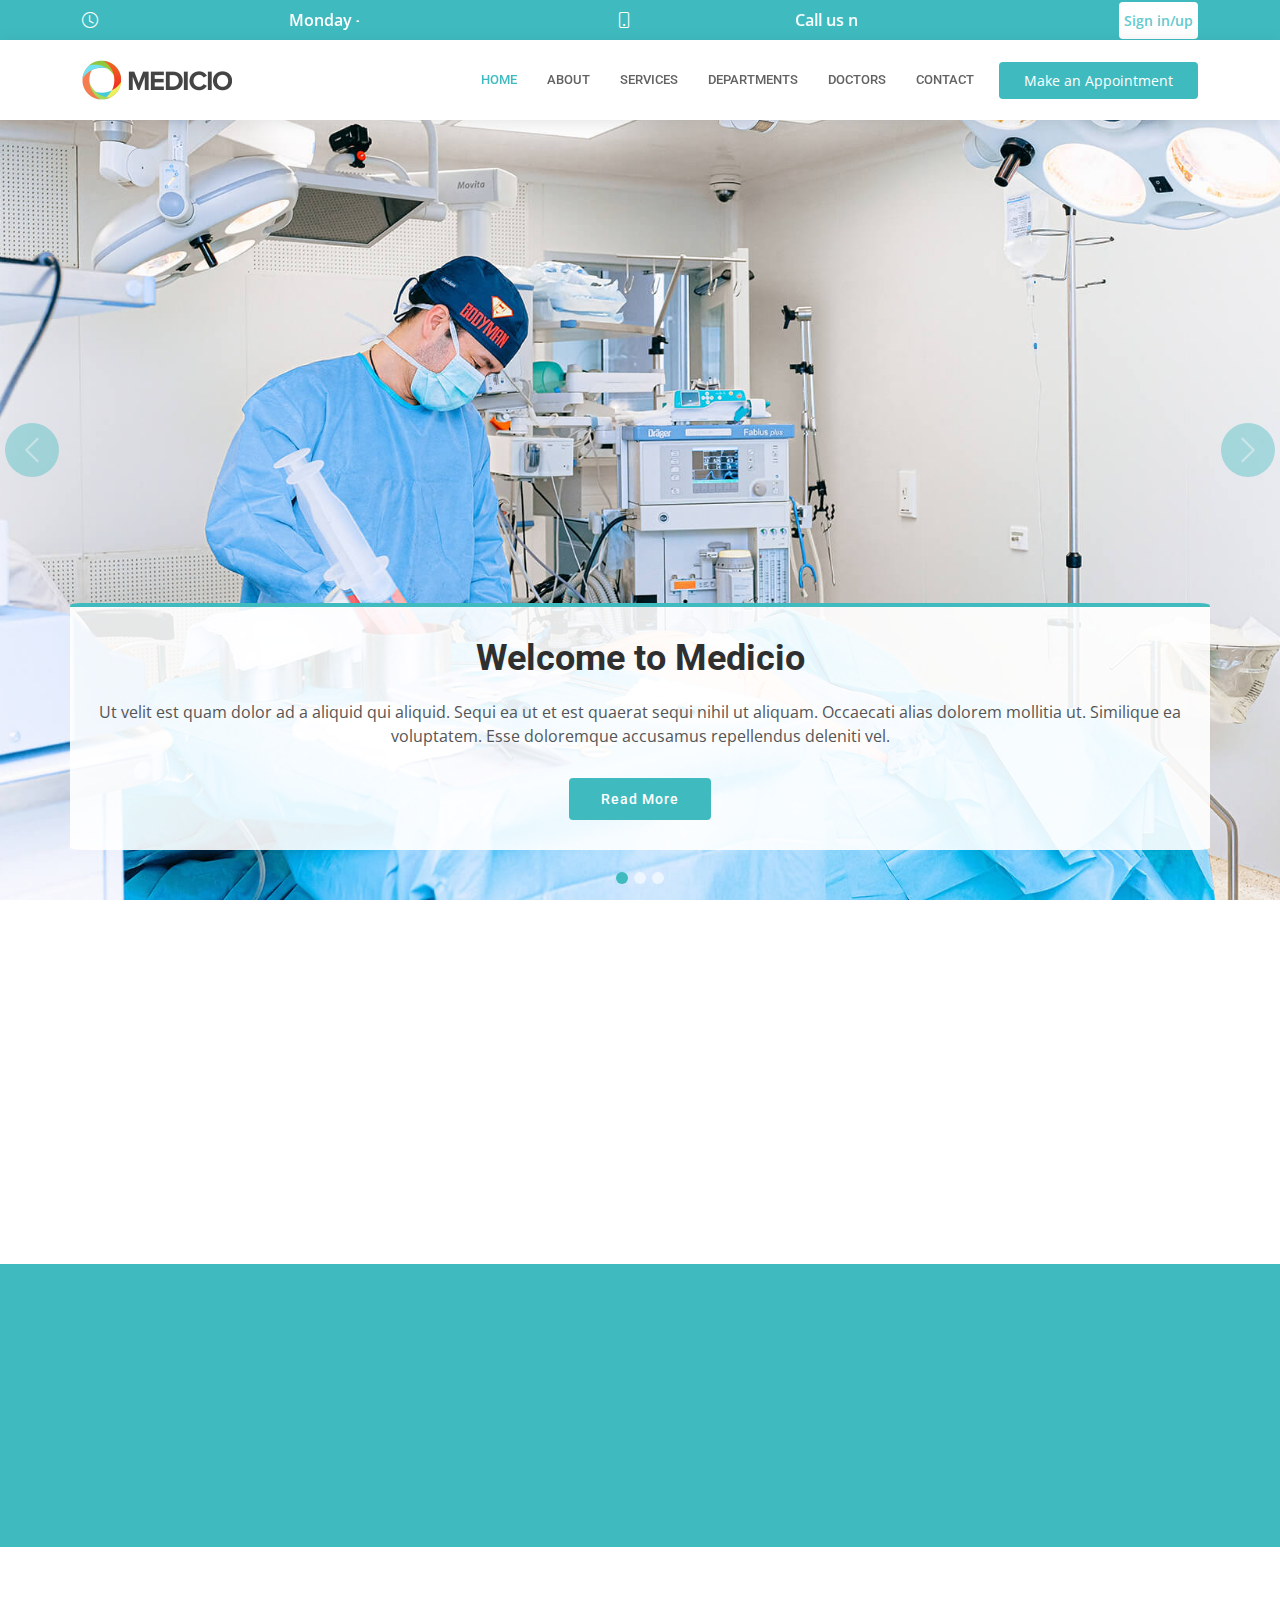
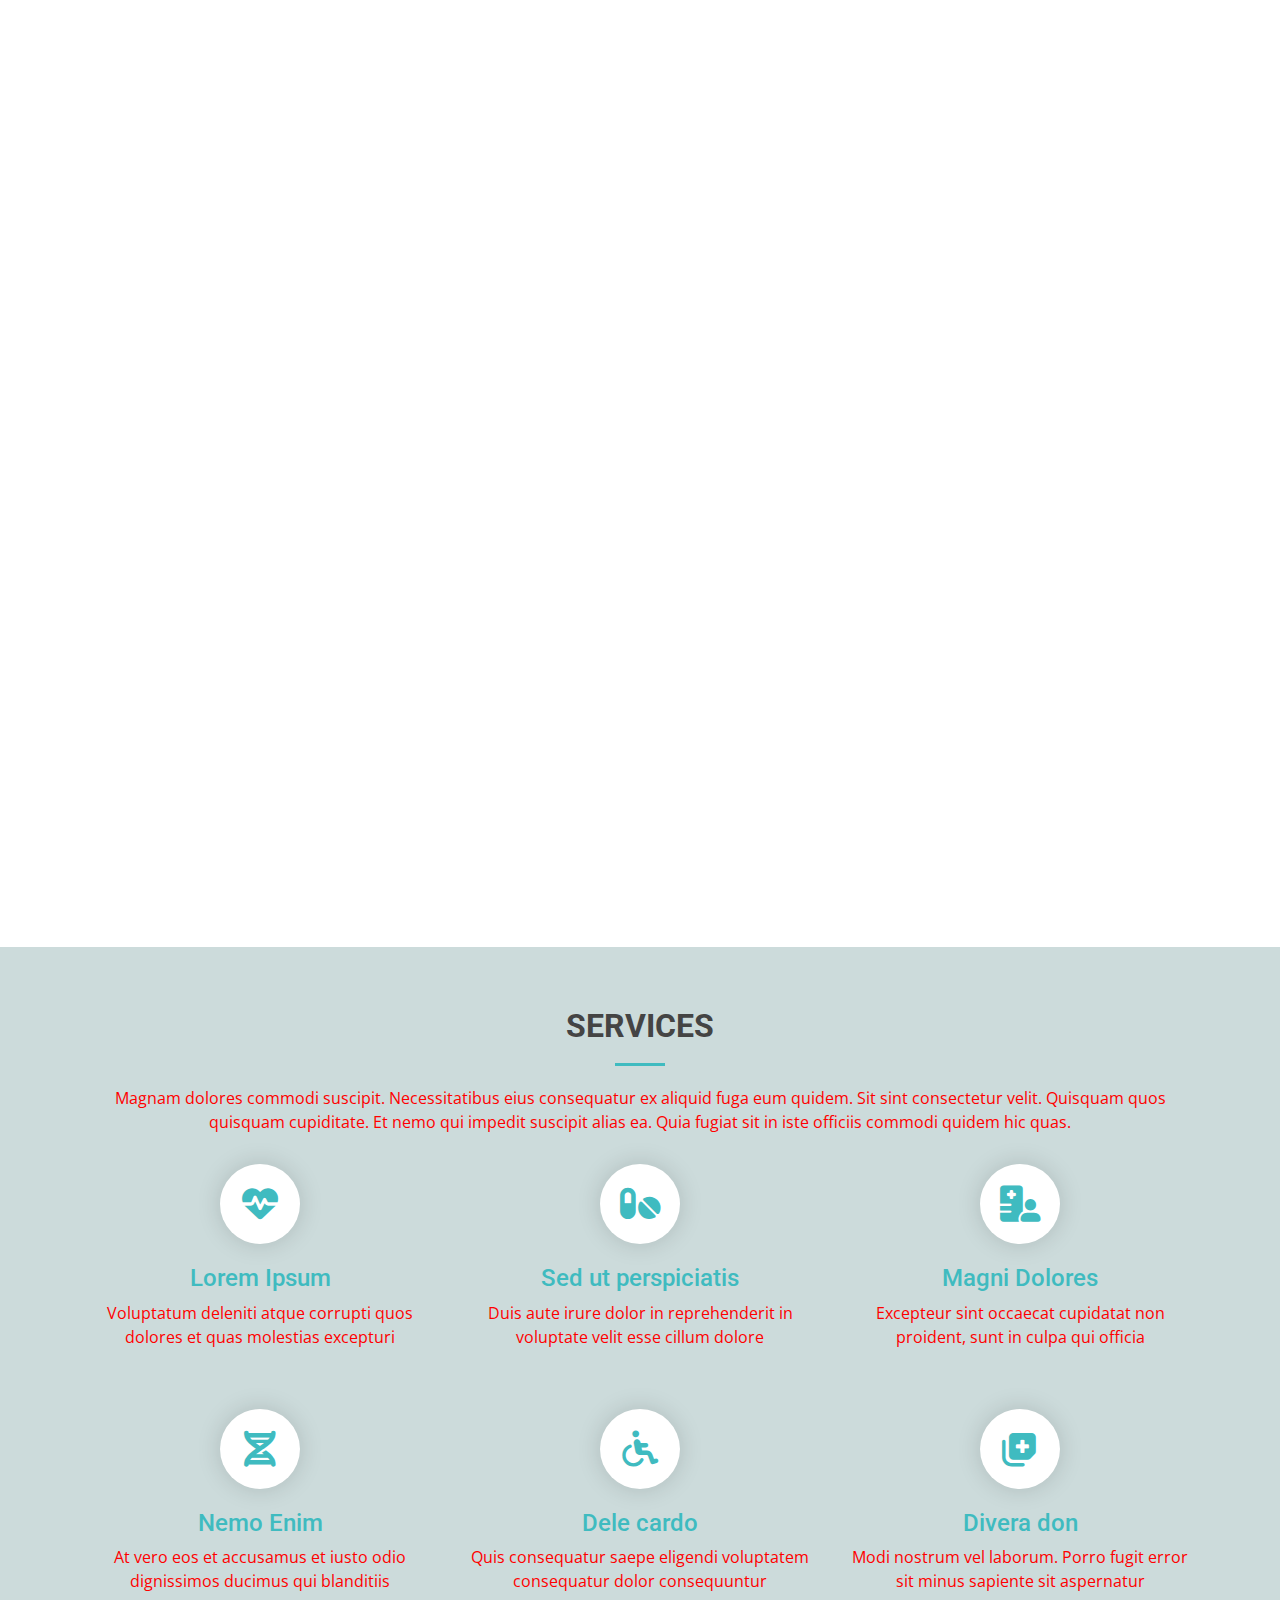
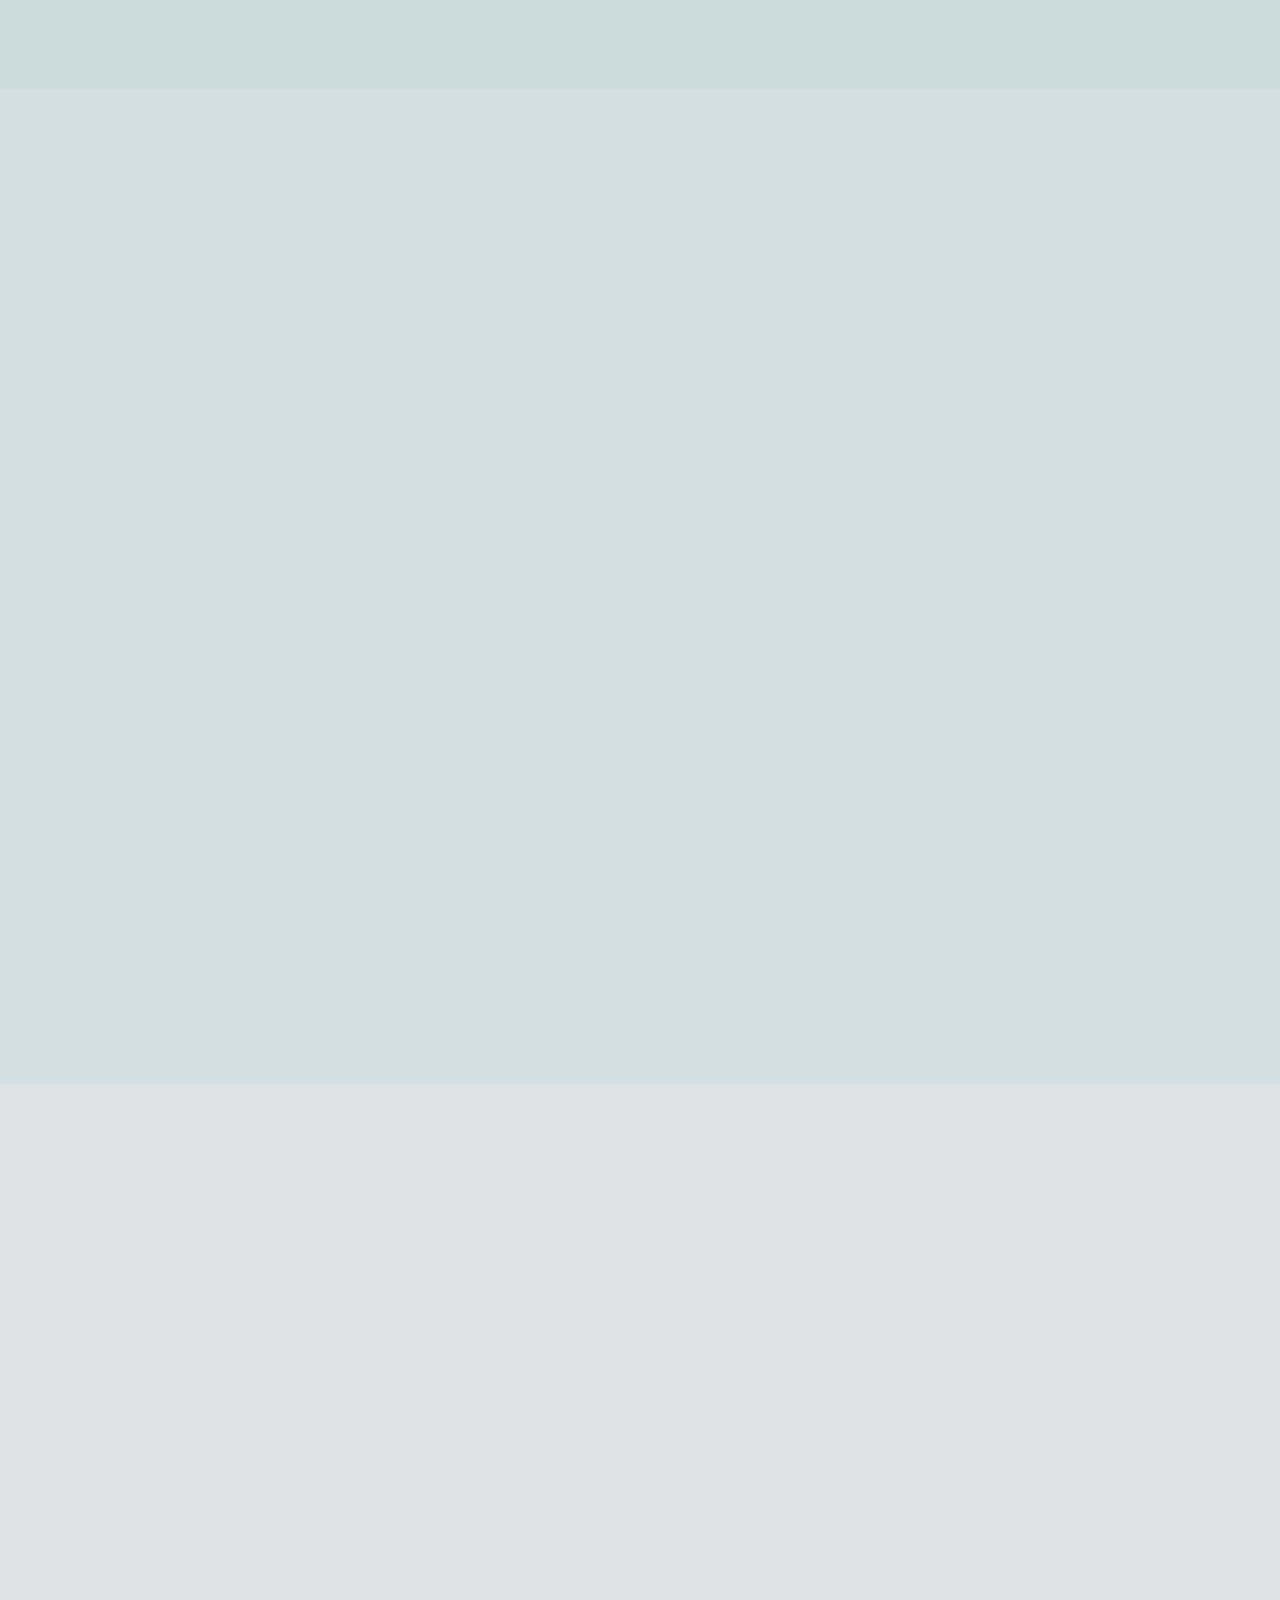
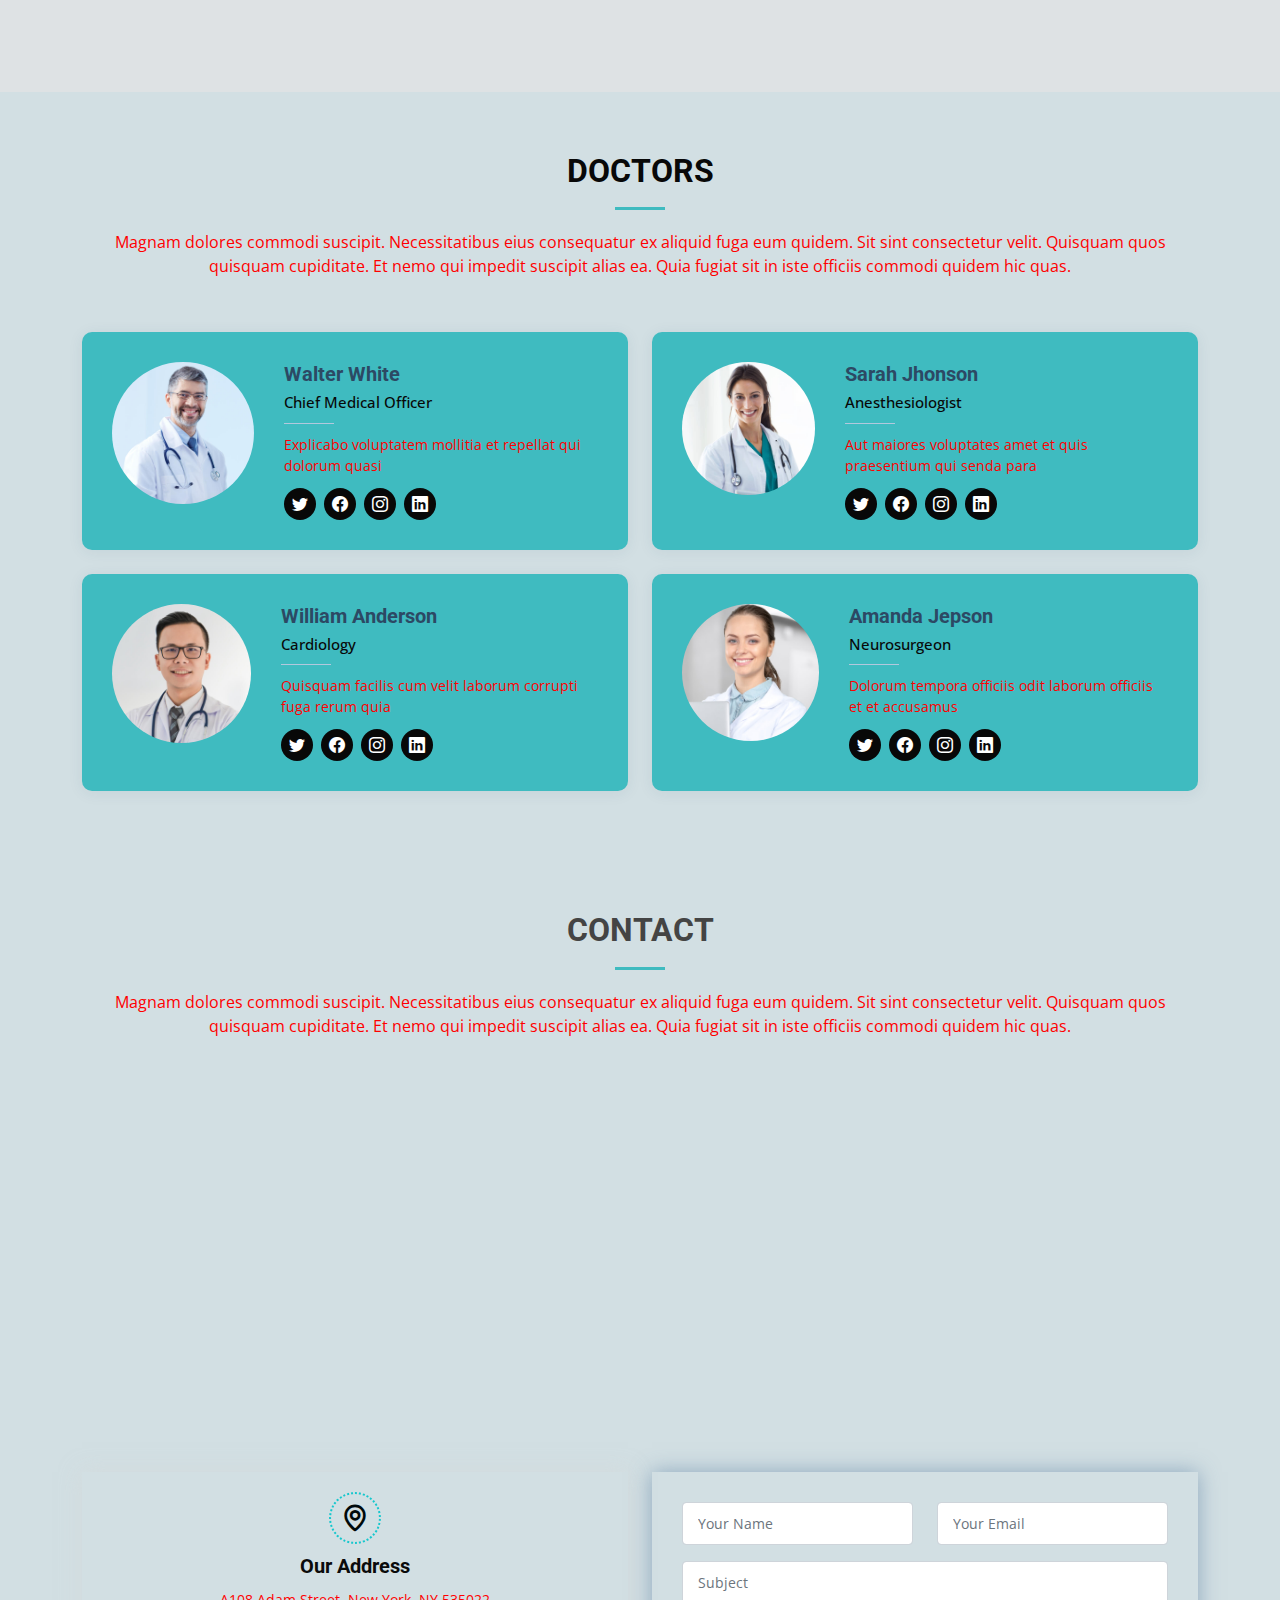
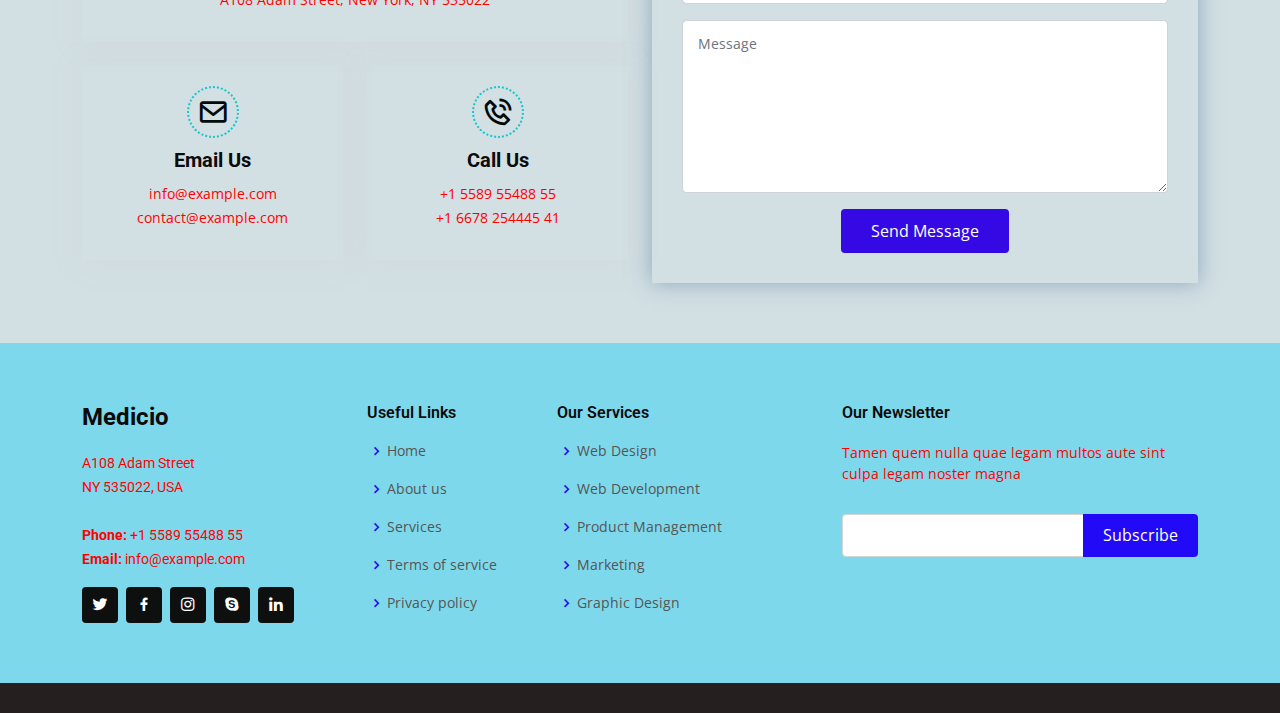
==== index.html @ 6420f019 "first commit" ====
<!DOCTYPE html>
<html lang="en">

<head>
    <meta charset="UTF-8">
    <meta http-equiv="X-UA-Compatible" content="IE=edge">
    <meta name="viewport" content="width=device-width, initial-scale=1.0">
    <title>Document</title>
    <!-- Favicons -->
    <link href="assets/img/favicon.png" rel="icon">
    <link href="assets/img/apple-touch-icon.png" rel="apple-touch-icon">

    <!-- Google Fonts -->
    <link
        href="https://fonts.googleapis.com/css?family=Open+Sans:300,300i,400,400i,600,600i,700,700i|Roboto:300,300i,400,400i,500,500i,600,600i,700,700i|Poppins:300,300i,400,400i,500,500i,600,600i,700,700i"
        rel="stylesheet">

    <!-- Vendor CSS Files -->
    <link href="assets/vendor/fontawesome-free/css/all.min.css" rel="stylesheet">
    <link href="assets/vendor/animate.css/animate.min.css" rel="stylesheet">
    <link href="assets/vendor/aos/aos.css" rel="stylesheet">
    <link href="assets/vendor/bootstrap/css/bootstrap.css" rel="stylesheet">
    <link href="assets/vendor/bootstrap-icons/bootstrap-icons.css" rel="stylesheet">
    <link href="assets/vendor/boxicons/css/boxicons.min.css" rel="stylesheet">
    <link href="assets/vendor/glightbox/css/glightbox.min.css" rel="stylesheet">
     <link href="assets/vendor/swiper/swiper-bundle.min.css" rel="stylesheet"> 

    <!-- Template Main CSS File -->
    <link href="style2.css" rel="stylesheet">
    <link rel="stylesheet" href="style.css">

</head>

<body>
    <div id="topbar" class="d-flex align-items-center fixed-top">
        <div class="container d-flex align-items-center justify-content-center justify-content-md-between">
            <div class="align-items-center d-none d-md-flex">
                <i class="bi bi-clock"></i> <marquee>Monday - Saturday, 8AM to 10PM</marquee>
            </div>
            <div class="d-flex align-items-center">
                <i class="bi bi-phone"></i> <marquee>Call us now +1 5589 55488 55</marquee>
            </div>
            <a href="loginform1.html" class="login-btn scrollto">Sign in/up</a>

        </div>
    </div>
    <!-- ======= Header ======= -->
    <header id="header" class="fixed-top">
        <div class="container d-flex align-items-center">

            <a href="index.html" class="logo me-auto"><img src="assets/img/logo.png" alt=""></a>
            
            <nav id="navbar" class="navbar order-last order-lg-0">
                <ul>
                    <li><a class="nav-link scrollto " href="#hero">Home</a></li>
                    <li><a class="nav-link scrollto" href="#about">About</a></li>
                    <li><a class="nav-link scrollto" href="#services">Services</a></li>
                    <li><a class="nav-link scrollto" href="#departments">Departments</a></li>
                    <li><a class="nav-link scrollto" href="#doctors">Doctors</a></li>

                    <li><a class="nav-link scrollto" href="#contact">Contact</a></li>
                </ul>
                <i class="bi bi-list mobile-nav-toggle"></i>
            </nav><!-- .navbar -->

            <a href="#appointment" class="appointment-btn scrollto"><span class="d-none d-md-inline">Make an</span>
                Appointment</a>

        </div>
    </header><!-- End Header -->
    <!-- ======= Hero Section ======= -->
    <section id="hero">
        <div id="heroCarousel" data-bs-interval="5000" class="carousel slide carousel-fade" data-bs-ride="carousel">

            <ol class="carousel-indicators" id="hero-carousel-indicators"></ol>

            <div class="carousel-inner" role="listbox">

                <!-- Slide 1 -->
                <div class="carousel-item active" style="background-image: url(assets/img/slide/slide-1.jpg)">
                    <div class="container">
                        <h2>Welcome to <span>Medicio</span></h2>
                        <p>Ut velit est quam dolor ad a aliquid qui aliquid. Sequi ea ut et est quaerat sequi nihil ut
                            aliquam. Occaecati alias dolorem mollitia ut. Similique ea voluptatem. Esse doloremque
                            accusamus repellendus deleniti vel.</p>
                        <a href="#about" class="btn-get-started scrollto">Read More</a>
                    </div>
                </div>

                <!-- Slide 2 -->
                <div class="carousel-item" style="background-image: url(assets/img/slide/slide-2.jpg)">
                    <div class="container">
                        <h2>Lorem Ipsum Dolor</h2>
                        <p>Ut velit est quam dolor ad a aliquid qui aliquid. Sequi ea ut et est quaerat sequi nihil ut
                            aliquam. Occaecati alias dolorem mollitia ut. Similique ea voluptatem. Esse doloremque
                            accusamus repellendus deleniti vel.</p>
                        <a href="#about" class="btn-get-started scrollto">Read More</a>
                    </div>
                </div>

                <!-- Slide 3 -->
                <div class="carousel-item" style="background-image: url(assets/img/slide/slide-3.jpg)">
                    <div class="container">
                        <h2>Sequi ea ut et est quaerat</h2>
                        <p>Ut velit est quam dolor ad a aliquid qui aliquid. Sequi ea ut et est quaerat sequi nihil ut
                            aliquam. Occaecati alias dolorem mollitia ut. Similique ea voluptatem. Esse doloremque
                            accusamus repellendus deleniti vel.</p>
                        <a href="#about" class="btn-get-started scrollto">Read More</a>
                    </div>
                </div>

            </div>

            <a class="carousel-control-prev" href="#heroCarousel" role="button" data-bs-slide="prev">
                <span class="carousel-control-prev-icon bi bi-chevron-left" aria-hidden="true"></span>
            </a>

            <a class="carousel-control-next" href="#heroCarousel" role="button" data-bs-slide="next">
                <span class="carousel-control-next-icon bi bi-chevron-right" aria-hidden="true"></span>
            </a>

        </div>
    </section><!-- End Hero -->
    <main id="main">
        <!-- ======= Featured Services Section ======= -->
        <section id="featured-services" class="featured-services">
            <div class="container" data-aos="fade-up">

                <div class="row">
                    <div class="col-md-6 col-lg-3 d-flex align-items-stretch mb-5 mb-lg-0">
                        <div class="icon-box" data-aos="fade-up" data-aos-delay="100">
                            <div class="icon"><i class="fas fa-heartbeat"></i></div>
                            <h4 class="title"><a href="">Lorem Ipsum</a></h4>
                            <p class="description">Voluptatum deleniti atque corrupti quos dolores et quas molestias
                                excepturi</p>
                        </div>
                    </div>

                    <div class="col-md-6 col-lg-3 d-flex align-items-stretch mb-5 mb-lg-0">
                        <div class="icon-box" data-aos="fade-up" data-aos-delay="200">
                            <div class="icon"><i class="fas fa-pills"></i></div>
                            <h4 class="title"><a href="">Sed ut perspiciatis</a></h4>
                            <p class="description">Duis aute irure dolor in reprehenderit in voluptate velit esse cillum
                                dolore</p>
                        </div>
                    </div>

                    <div class="col-md-6 col-lg-3 d-flex align-items-stretch mb-5 mb-lg-0">
                        <div class="icon-box" data-aos="fade-up" data-aos-delay="300">
                            <div class="icon"><i class="fas fa-thermometer"></i></div>
                            <h4 class="title"><a href="">Magni Dolores</a></h4>
                            <p class="description">Excepteur sint occaecat cupidatat non proident, sunt in culpa qui
                                officia</p>
                        </div>
                    </div>

                    <div class="col-md-6 col-lg-3 d-flex align-items-stretch mb-5 mb-lg-0">
                        <div class="icon-box" data-aos="fade-up" data-aos-delay="400">
                            <div class="icon"><i class="fas fa-dna"></i></div>
                            <h4 class="title"><a href="">Nemo Enim</a></h4>
                            <p class="description">At vero eos et accusamus et iusto odio dignissimos ducimus qui
                                blanditiis</p>
                        </div>
                    </div>

                </div>

            </div>
        </section>
        <!-- End Featured Services Section -->
        <!-- ======= Cta Section ======= -->
        <section id="cta" class="cta">
            <div class="container" data-aos="zoom-in">

                <div class="text-center">
                    <h3>In an emergency? Need help now?</h3>
                    <p> Duis aute irure dolor in reprehenderit in voluptate velit esse cillum dolore eu fugiat nulla
                        pariatur. Excepteur sint occaecat cupidatat non proident, sunt in culpa qui officia deserunt
                        mollit anim id est laborum.</p>
                    <a class="cta-btn scrollto" href="#appointment">Make an Make an Appointment</a>
                </div>

            </div>
        </section>
        <!-- End Cta Section -->

        <!-- ======= About Us Section ======= -->
        <section id="about" class="about">
            <div class="container" data-aos="fade-up">

                <div class="section-title">
                    <h2>About Us</h2>
                    <p>Magnam dolores commodi suscipit. Necessitatibus eius consequatur ex aliquid fuga eum quidem. Sit
                        sint consectetur velit. Quisquam quos quisquam cupiditate. Et nemo qui impedit suscipit alias
                        ea. Quia fugiat sit in iste officiis commodi quidem hic quas.</p>
                </div>

                <div class="row">
                    <div class="col-lg-6" data-aos="fade-right">
                        <img src="assets/img/about.jpg" class="img-fluid" alt="">
                    </div>
                    <div class="col-lg-6 pt-4 pt-lg-0 content" data-aos="fade-left">
                        <h3>Voluptatem dignissimos provident quasi corporis voluptates sit assumenda.</h3>
                        <p class="fst-italic">
                            Lorem ipsum dolor sit amet, consectetur adipiscing elit, sed do eiusmod tempor incididunt ut
                            labore et dolore
                            magna aliqua.
                        </p>
                        <ul>
                            <li><i class="bi bi-check-circle"></i> Ullamco laboris nisi ut aliquip ex ea commodo
                                consequat.</li>
                            <li><i class="bi bi-check-circle"></i> Duis aute irure dolor in reprehenderit in voluptate
                                velit.</li>
                            <li><i class="bi bi-check-circle"></i> Ullamco laboris nisi ut aliquip ex ea commodo
                                consequat. Duis aute irure dolor in reprehenderit in voluptate trideta storacalaperda
                                mastiro dolore eu fugiat nulla pariatur.</li>
                        </ul>
                        <p>
                            Ullamco laboris nisi ut aliquip ex ea commodo consequat. Duis aute irure dolor in
                            reprehenderit in voluptate
                            velit esse cillum dolore eu fugiat nulla pariatur. Excepteur sint occaecat cupidatat non
                            proident, sunt in
                            culpa qui officia deserunt mollit anim id est laborum
                        </p>
                    </div>
                </div>

            </div>
        </section>
        <!-- End About Us Section -->

        <!-- ======= Counts Section ======= -->
        <section id="counts" class="counts">
            <div class="container" data-aos="fade-up">

                <div class="row no-gutters">

                    <div class="col-lg-3 col-md-6 d-md-flex align-items-md-stretch">
                        <div class="count-box">
                            <i class="fas fa-user-md"></i>
                            <span data-purecounter-start="0" data-purecounter-end="85" data-purecounter-duration="1"
                                class="purecounter"></span>

                            <p><strong>Doctors</strong> consequuntur quae qui deca rode</p>
                            <a href="#">Find out more &raquo;</a>
                        </div>
                    </div>

                    <div class="col-lg-3 col-md-6 d-md-flex align-items-md-stretch">
                        <div class="count-box">
                            <i class="far fa-hospital"></i>
                            <span data-purecounter-start="0" data-purecounter-end="26" data-purecounter-duration="1"
                                class="purecounter"></span>
                            <p><strong>Departments</strong> adipisci atque cum quia aut numquam delectus</p>
                            <a href="#">Find out more &raquo;</a>
                        </div>
                    </div>

                    <div class="col-lg-3 col-md-6 d-md-flex align-items-md-stretch">
                        <div class="count-box">
                            <i class="fas fa-flask"></i>
                            <span data-purecounter-start="0" data-purecounter-end="14" data-purecounter-duration="1"
                                class="purecounter"></span>
                            <p><strong>Research Lab</strong> aut commodi quaerat. Aliquam ratione</p>
                            <a href="#">Find out more &raquo;</a>
                        </div>
                    </div>

                    <div class="col-lg-3 col-md-6 d-md-flex align-items-md-stretch">
                        <div class="count-box">
                            <i class="fas fa-award"></i>
                            <span data-purecounter-start="0" data-purecounter-end="150" data-purecounter-duration="1"
                                class="purecounter"></span>
                            <p><strong>Awards</strong> rerum asperiores dolor molestiae doloribu</p>
                            <a href="#">Find out more &raquo;</a>
                        </div>
                    </div>

                </div>

            </div>
        </section>
        <!-- End Counts Section -->
        
        <!-- ======= Services Section ======= -->
    <section id="services" class="services">
        <div class="container">
  
          <div class="section-title">
            <h2>Services</h2>
            <p>Magnam dolores commodi suscipit. Necessitatibus eius consequatur ex aliquid fuga eum quidem. Sit sint consectetur velit. Quisquam quos quisquam cupiditate. Et nemo qui impedit suscipit alias ea. Quia fugiat sit in iste officiis commodi quidem hic quas.</p>
          </div>
  
          <div class="row">
            <div class="col-lg-4 col-md-6 d-flex align-items-stretch">
              <div class="icon-box">
                <div class="icon"><i class="fas fa-heartbeat"></i></div>
                <h4><a href="">Lorem Ipsum</a></h4>
                <p>Voluptatum deleniti atque corrupti quos dolores et quas molestias excepturi</p>
              </div>
            </div>
  
            <div class="col-lg-4 col-md-6 d-flex align-items-stretch mt-4 mt-md-0">
              <div class="icon-box">
                <div class="icon"><i class="fas fa-pills"></i></div>
                <h4><a href="">Sed ut perspiciatis</a></h4>
                <p>Duis aute irure dolor in reprehenderit in voluptate velit esse cillum dolore</p>
              </div>
            </div>
  
            <div class="col-lg-4 col-md-6 d-flex align-items-stretch mt-4 mt-lg-0">
              <div class="icon-box">
                <div class="icon"><i class="fas fa-hospital-user"></i></div>
                <h4><a href="">Magni Dolores</a></h4>
                <p>Excepteur sint occaecat cupidatat non proident, sunt in culpa qui officia</p>
              </div>
            </div>
  
            <div class="col-lg-4 col-md-6 d-flex align-items-stretch mt-4">
              <div class="icon-box">
                <div class="icon"><i class="fas fa-dna"></i></div>
                <h4><a href="">Nemo Enim</a></h4>
                <p>At vero eos et accusamus et iusto odio dignissimos ducimus qui blanditiis</p>
              </div>
            </div>
  
            <div class="col-lg-4 col-md-6 d-flex align-items-stretch mt-4">
              <div class="icon-box">
                <div class="icon"><i class="fas fa-wheelchair"></i></div>
                <h4><a href="">Dele cardo</a></h4>
                <p>Quis consequatur saepe eligendi voluptatem consequatur dolor consequuntur</p>
              </div>
            </div>
  
            <div class="col-lg-4 col-md-6 d-flex align-items-stretch mt-4">
              <div class="icon-box">
                <div class="icon"><i class="fas fa-notes-medical"></i></div>
                <h4><a href="">Divera don</a></h4>
                <p>Modi nostrum vel laborum. Porro fugit error sit minus sapiente sit aspernatur</p>
              </div>
            </div>
  
          </div>
  
        </div>
      </section>
      <!-- End Services Section -->
  
 <!-- ======= Departments Section ======= -->
 <section id="departments" class="departments">
    <div class="container" data-aos="fade-up">

      <div class="section-title">
        <h2>Departments</h2>
        <p>Magnam dolores commodi suscipit. Necessitatibus eius consequatur ex aliquid fuga eum quidem. Sit sint consectetur velit. Quisquam quos quisquam cupiditate. Et nemo qui impedit suscipit alias ea. Quia fugiat sit in iste officiis commodi quidem hic quas.</p>
      </div>

      <div class="row" data-aos="fade-up" data-aos-delay="100">
        <div class="col-lg-4 mb-5 mb-lg-0">
          <ul class="nav nav-tabs flex-column">
            <li class="nav-item">
              <a class="nav-link active show" data-bs-toggle="tab" data-bs-target="#tab-1">
                <h4>Cardiology</h4>
                <p>Quis excepturi porro totam sint earum quo nulla perspiciatis eius.</p>
              </a>
            </li>
            <li class="nav-item mt-2">
              <a class="nav-link" data-bs-toggle="tab" data-bs-target="#tab-2">
                <h4>Neurology</h4>
                <p>Voluptas vel esse repudiandae quo excepturi.</p>
              </a>
            </li>
            <li class="nav-item mt-2">
              <a class="nav-link" data-bs-toggle="tab" data-bs-target="#tab-3">
                <h4>Hepatology</h4>
                <p>Velit veniam ipsa sit nihil blanditiis mollitia natus.</p>
              </a>
            </li>
            <li class="nav-item mt-2">
              <a class="nav-link" data-bs-toggle="tab" data-bs-target="#tab-4">
                <h4>Pediatrics</h4>
                <p>Ratione hic sapiente nostrum doloremque illum nulla praesentium id</p>
              </a>
            </li>
          </ul>
        </div>
        <div class="col-lg-8">
          <div class="tab-content">
            <div class="tab-pane active show" id="tab-1">
              <h3>Cardiology</h3>
              <p class="fst-italic">Qui laudantium consequatur laborum sit qui ad sapiente dila parde sonata raqer a videna mareta paulona marka</p>
              <img src="assets/img/departments-1.jpg" alt="" class="img-fluid">
              <p>Et nobis maiores eius. Voluptatibus ut enim blanditiis atque harum sint. Laborum eos ipsum ipsa odit magni. Incidunt hic ut molestiae aut qui. Est repellat minima eveniet eius et quis magni nihil. Consequatur dolorem quaerat quos qui similique accusamus nostrum rem vero</p>
            </div>
            <div class="tab-pane" id="tab-2">
              <h3>Neurology</h3>
              <p class="fst-italic">Qui laudantium consequatur laborum sit qui ad sapiente dila parde sonata raqer a videna mareta paulona marka</p>
              <img src="assets/img/departments-2.jpg" alt="" class="img-fluid">
              <p>Et nobis maiores eius. Voluptatibus ut enim blanditiis atque harum sint. Laborum eos ipsum ipsa odit magni. Incidunt hic ut molestiae aut qui. Est repellat minima eveniet eius et quis magni nihil. Consequatur dolorem quaerat quos qui similique accusamus nostrum rem vero</p>
            </div>
            <div class="tab-pane" id="tab-3">
              <h3>Hepatology</h3>
              <p class="fst-italic">Qui laudantium consequatur laborum sit qui ad sapiente dila parde sonata raqer a videna mareta paulona marka</p>
              <img src="assets/img/departments-3.jpg" alt="" class="img-fluid">
              <p>Et nobis maiores eius. Voluptatibus ut enim blanditiis atque harum sint. Laborum eos ipsum ipsa odit magni. Incidunt hic ut molestiae aut qui. Est repellat minima eveniet eius et quis magni nihil. Consequatur dolorem quaerat quos qui similique accusamus nostrum rem vero</p>
            </div>
            <div class="tab-pane" id="tab-4">
              <h3>Pediatrics</h3>
              <p class="fst-italic">Qui laudantium consequatur laborum sit qui ad sapiente dila parde sonata raqer a videna mareta paulona marka</p>
              <img src="assets/img/departments-4.jpg" alt="" class="img-fluid">
              <p>Et nobis maiores eius. Voluptatibus ut enim blanditiis atque harum sint. Laborum eos ipsum ipsa odit magni. Incidunt hic ut molestiae aut qui. Est repellat minima eveniet eius et quis magni nihil. Consequatur dolorem quaerat quos qui similique accusamus nostrum rem vero</p>
            </div>
          </div>
        </div>
      </div>

    </div>
  </section><!-- End Departments Section -->
        <!-- ======= Appointment Section ======= -->
    <section id="appointment" class="appointment section-bg">
        <div class="container" data-aos="fade-up">
  
          <div class="section-title">
            <h2>Make an Appointment</h2>
            <p>Magnam dolores commodi suscipit. Necessitatibus eius consequatur ex aliquid fuga eum quidem. Sit sint consectetur velit. Quisquam quos quisquam cupiditate. Et nemo qui impedit suscipit alias ea. Quia fugiat sit in iste officiis commodi quidem hic quas.</p>
          </div>
  
          <form action="forms/appointment.php" method="post" role="form" class="php-email-form" data-aos="fade-up" data-aos-delay="100">
            <div class="row">
              <div class="col-md-4 form-group">
                <input type="text" name="name" class="form-control" id="name" placeholder="Your Name" required>
              </div>
              <div class="col-md-4 form-group mt-3 mt-md-0">
                <input type="email" class="form-control" name="email" id="email" placeholder="Your Email" required>
              </div>
              <div class="col-md-4 form-group mt-3 mt-md-0">
                <input type="tel" class="form-control" name="phone" id="phone" placeholder="Your Phone" required>
              </div>
            </div>
            <div class="row">
              <div class="col-md-4 form-group mt-3">
                <input type="datetime" name="date" class="form-control datepicker" id="date" placeholder="Appointment Date" required>
              </div>
              <div class="col-md-4 form-group mt-3">
                <select name="department" id="department" class="form-select">
                  <option value="">Select Department</option>
                  <option value="Department 1">Department 1</option>
                  <option value="Department 2">Department 2</option>
                  <option value="Department 3">Department 3</option>
                </select>
              </div>
              <div class="col-md-4 form-group mt-3">
                <select name="doctor" id="doctor" class="form-select">
                  <option value="">Select Doctor</option>
                  <option value="Doctor 1">Doctor 1</option>
                  <option value="Doctor 2">Doctor 2</option>
                  <option value="Doctor 3">Doctor 3</option>
                </select>
              </div>
            </div>
  
            <div class="form-group mt-3">
              <textarea class="form-control" name="message" rows="5" placeholder="Message (Optional)"></textarea>
            </div>
            <div class="my-3">
              <div class="loading">Loading</div>
              <div class="error-message"></div>
              <div class="sent-message">Your appointment request has been sent successfully. Thank you!</div>
            </div>
            <div class="text-center"><button type="submit">Make an Appointment</button></div>
          </form>
  
        </div>
      </section>
      <!-- End Appointment Section -->
  
 <!-- Doctor Section -->
  <section id="doctors" class="doctors">
    <div class="container">

      <div class="section-title">
        <h2>Doctors</h2>
        <p>Magnam dolores commodi suscipit. Necessitatibus eius consequatur ex aliquid fuga eum quidem. Sit sint consectetur velit. Quisquam quos quisquam cupiditate. Et nemo qui impedit suscipit alias ea. Quia fugiat sit in iste officiis commodi quidem hic quas.</p>
      </div>

      <div class="row">

        <div class="col-lg-6 mt-4">
          <div class="member d-flex align-items-start">
            <div class="pic"><img src="assets/img/doctors/doctors-1.jpg" class="img-fluid" alt=""></div>
            <div class="member-info">
              <h4>Walter White</h4>
              <span>Chief Medical Officer</span>
              <p>Explicabo voluptatem mollitia et repellat qui dolorum quasi</p>
              <div class="social">
                <a href=""><i class="bi bi-twitter"></i></a>
                <a href=""><i class="bi bi-facebook"></i></a>
                <a href=""><i class="bi bi-instagram"></i></a>
                <a href=""> <i class="bi bi-linkedin"></i> </a>
              </div>
            </div>
          </div>
        </div>

        <div class="col-lg-6 mt-4">
          <div class="member d-flex align-items-start">
            <div class="pic"><img src="assets/img/doctors/doctors-2.jpg" class="img-fluid" alt=""></div>
            <div class="member-info">
              <h4>Sarah Jhonson</h4>
              <span>Anesthesiologist</span>
              <p>Aut maiores voluptates amet et quis praesentium qui senda para</p>
              <div class="social">
                <a href=""><i class="bi bi-twitter"></i></a>
                <a href=""><i class="bi bi-facebook"></i></a>
                <a href=""><i class="bi bi-instagram"></i></a>
                <a href=""> <i class="bi bi-linkedin"></i> </a>
              </div>
            </div>
          </div>
        </div>

        <div class="col-lg-6 mt-4">
          <div class="member d-flex align-items-start">
            <div class="pic"><img src="assets/img/doctors/doctors-3.jpg" class="img-fluid" alt=""></div>
            <div class="member-info">
              <h4>William Anderson</h4>
              <span>Cardiology</span>
              <p>Quisquam facilis cum velit laborum corrupti fuga rerum quia</p>
              <div class="social">
                <a href=""><i class="bi bi-twitter"></i></a>
                <a href=""><i class="bi bi-facebook"></i></a>
                <a href=""><i class="bi bi-instagram"></i></a>
                <a href=""> <i class="bi bi-linkedin"></i> </a>
              </div>
            </div>
          </div>
        </div>

        <div class="col-lg-6 mt-4">
          <div class="member d-flex align-items-start">
            <div class="pic"><img src="assets/img/doctors/doctors-4.jpg" class="img-fluid" alt=""></div>
            <div class="member-info">
              <h4>Amanda Jepson</h4>
              <span>Neurosurgeon</span>
              <p>Dolorum tempora officiis odit laborum officiis et et accusamus</p>
              <div class="social">
                <a href=""><i class="bi bi-twitter"></i></a>
                <a href=""><i class="bi bi-facebook"></i></a>
                <a href=""><i class="bi bi-instagram"></i></a>
                <a href=""> <i class="bi bi-linkedin"></i> </a>
              </div>
            </div>
          </div>
        </div>

      </div>

    </div>
  </section>
  <!-- End Doctors Section -->

<!-- ======= Contact Section ======= -->
<section id="contact" class="contact">
    <div class="container">

      <div class="section-title">
        <h2>Contact</h2>
        <p>Magnam dolores commodi suscipit. Necessitatibus eius consequatur ex aliquid fuga eum quidem. Sit sint consectetur velit. Quisquam quos quisquam cupiditate. Et nemo qui impedit suscipit alias ea. Quia fugiat sit in iste officiis commodi quidem hic quas.</p>
      </div>

    </div>

    <div>
      <iframe style="border:0; width: 100%; height: 350px;" src="https://www.google.com/maps/embed?pb=!1m14!1m8!1m3!1d12097.433213460943!2d-74.0062269!3d40.7101282!3m2!1i1024!2i768!4f13.1!3m3!1m2!1s0x0%3A0xb89d1fe6bc499443!2sDowntown+Conference+Center!5e0!3m2!1smk!2sbg!4v1539943755621" frameborder="0" allowfullscreen></iframe>
    </div>

    <div class="container">

      <div class="row mt-5">

        <div class="col-lg-6">

          <div class="row">
            <div class="col-md-12">
              <div class="info-box">
                <i class="bx bx-map"></i>
                <h3>Our Address</h3>
                <p>A108 Adam Street, New York, NY 535022</p>
              </div>
            </div>
            <div class="col-md-6">
              <div class="info-box mt-4">
                <i class="bx bx-envelope"></i>
                <h3>Email Us</h3>
                <p>info@example.com<br>contact@example.com</p>
              </div>
            </div>
            <div class="col-md-6">
              <div class="info-box mt-4">
                <i class="bx bx-phone-call"></i>
                <h3>Call Us</h3>
                <p>+1 5589 55488 55<br>+1 6678 254445 41</p>
              </div>
            </div>
          </div>

        </div>

        <div class="col-lg-6">
          <form action="forms/contact.php" method="post" role="form" class="php-email-form">
            <div class="row">
              <div class="col-md-6 form-group">
                <input type="text" name="name" class="form-control" id="name" placeholder="Your Name" required="">
              </div>
              <div class="col-md-6 form-group mt-3 mt-md-0">
                <input type="email" class="form-control" name="email" id="email" placeholder="Your Email" required="">
              </div>
            </div>
            <div class="form-group mt-3">
              <input type="text" class="form-control" name="subject" id="subject" placeholder="Subject" required="">
            </div>
            <div class="form-group mt-3">
              <textarea class="form-control" name="message" rows="7" placeholder="Message" required=""></textarea>
            </div>
            <div class="my-3">
              <div class="loading">Loading</div>
              <div class="error-message"></div>
              <div class="sent-message">Your message has been sent. Thank you!</div>
            </div>
            <div class="text-center"><button type="submit">Send Message</button></div>
          </form>
        </div>

      </div>

    </div>
  </section>
  <!-- End Contact Section -->
    </main>
    <!-- ======= Footer ======= -->
  <footer id="footer">
    <div class="footer-top">
      <div class="container">
        <div class="row">

          <div class="col-lg-3 col-md-6">
            <div class="footer-info">
              <h3>Medicio</h3>
              <p>
                A108 Adam Street <br>
                NY 535022, USA<br><br>
                <strong>Phone:</strong> +1 5589 55488 55<br>
                <strong>Email:</strong> info@example.com<br>
              </p>
              <div class="social-links mt-3">
                <a href="#" class="twitter"><i class="bx bxl-twitter"></i></a>
                <a href="#" class="facebook"><i class="bx bxl-facebook"></i></a>
                <a href="#" class="instagram"><i class="bx bxl-instagram"></i></a>
                <a href="#" class="google-plus"><i class="bx bxl-skype"></i></a>
                <a href="#" class="linkedin"><i class="bx bxl-linkedin"></i></a>
              </div>
            </div>
          </div>

          <div class="col-lg-2 col-md-6 footer-links">
            <h4>Useful Links</h4>
            <ul>
              <li><i class="bx bx-chevron-right"></i> <a href="#">Home</a></li>
              <li><i class="bx bx-chevron-right"></i> <a href="#">About us</a></li>
              <li><i class="bx bx-chevron-right"></i> <a href="#">Services</a></li>
              <li><i class="bx bx-chevron-right"></i> <a href="#">Terms of service</a></li>
              <li><i class="bx bx-chevron-right"></i> <a href="#">Privacy policy</a></li>
            </ul>
          </div>

          <div class="col-lg-3 col-md-6 footer-links">
            <h4>Our Services</h4>
            <ul>
              <li><i class="bx bx-chevron-right"></i> <a href="#">Web Design</a></li>
              <li><i class="bx bx-chevron-right"></i> <a href="#">Web Development</a></li>
              <li><i class="bx bx-chevron-right"></i> <a href="#">Product Management</a></li>
              <li><i class="bx bx-chevron-right"></i> <a href="#">Marketing</a></li>
              <li><i class="bx bx-chevron-right"></i> <a href="#">Graphic Design</a></li>
            </ul>
          </div>

          <div class="col-lg-4 col-md-6 footer-newsletter">
            <h4>Our Newsletter</h4>
            <p>Tamen quem nulla quae legam multos aute sint culpa legam noster magna</p>
            <form action="" method="post">
              <input type="email" name="email"><input class="subscribe" type="submit" value="Subscribe">
            </form>

          </div>

        </div>
      </div>
    </div>

    
  </footer><!-- End Footer -->


    <!-- Vendor JS Files -->
    <script src="assets/vendor/purecounter/purecounter_vanilla.js"></script>
    <script src="assets/vendor/aos/aos.js"></script>
    <script src="assets/vendor/bootstrap/js/bootstrap.bundle.min.js"></script>
    <script src="assets/vendor/glightbox/js/glightbox.min.js"></script>
    <script src="assets/vendor/swiper/swiper-bundle.min.js"></script>
    <script src="assets/vendor/php-email-form/validate.js"></script>


    <!-- Template Main JS File -->
    <script src="assets/js/main.js"></script>

</body>

</html>
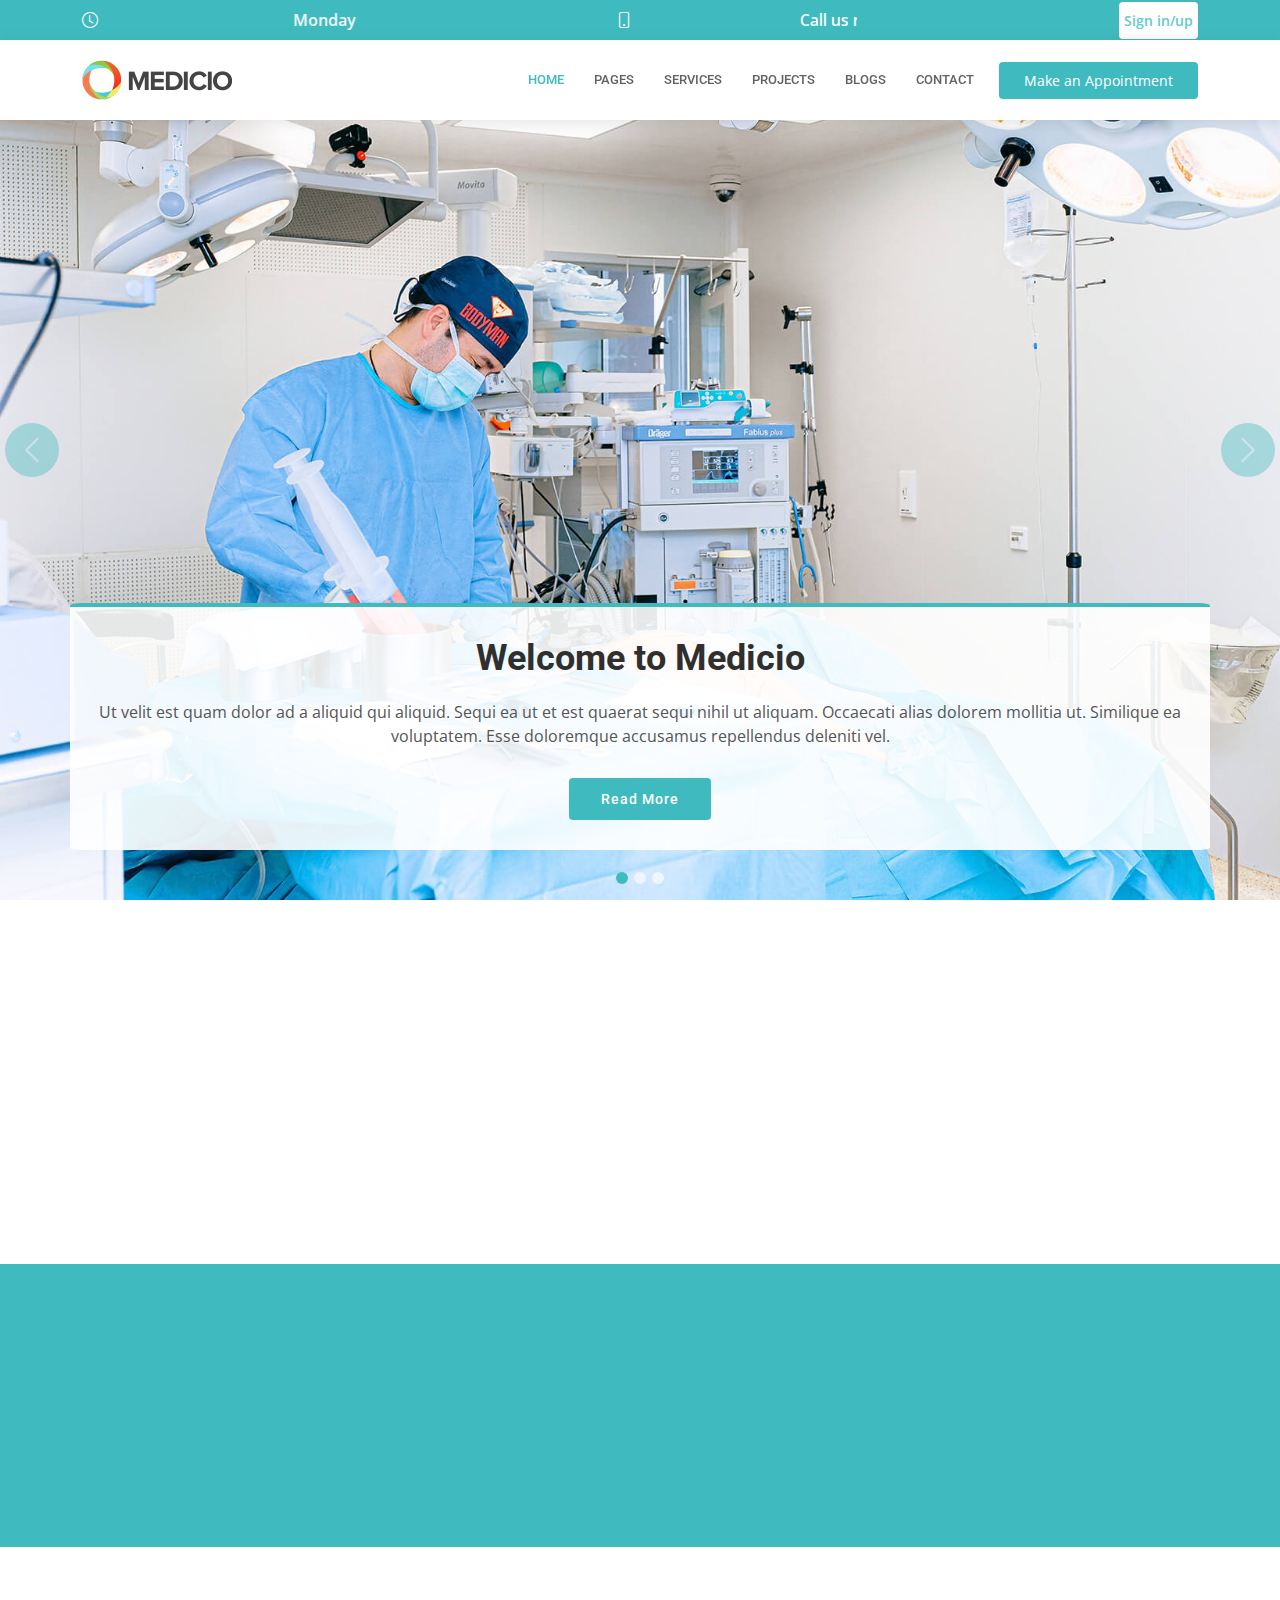
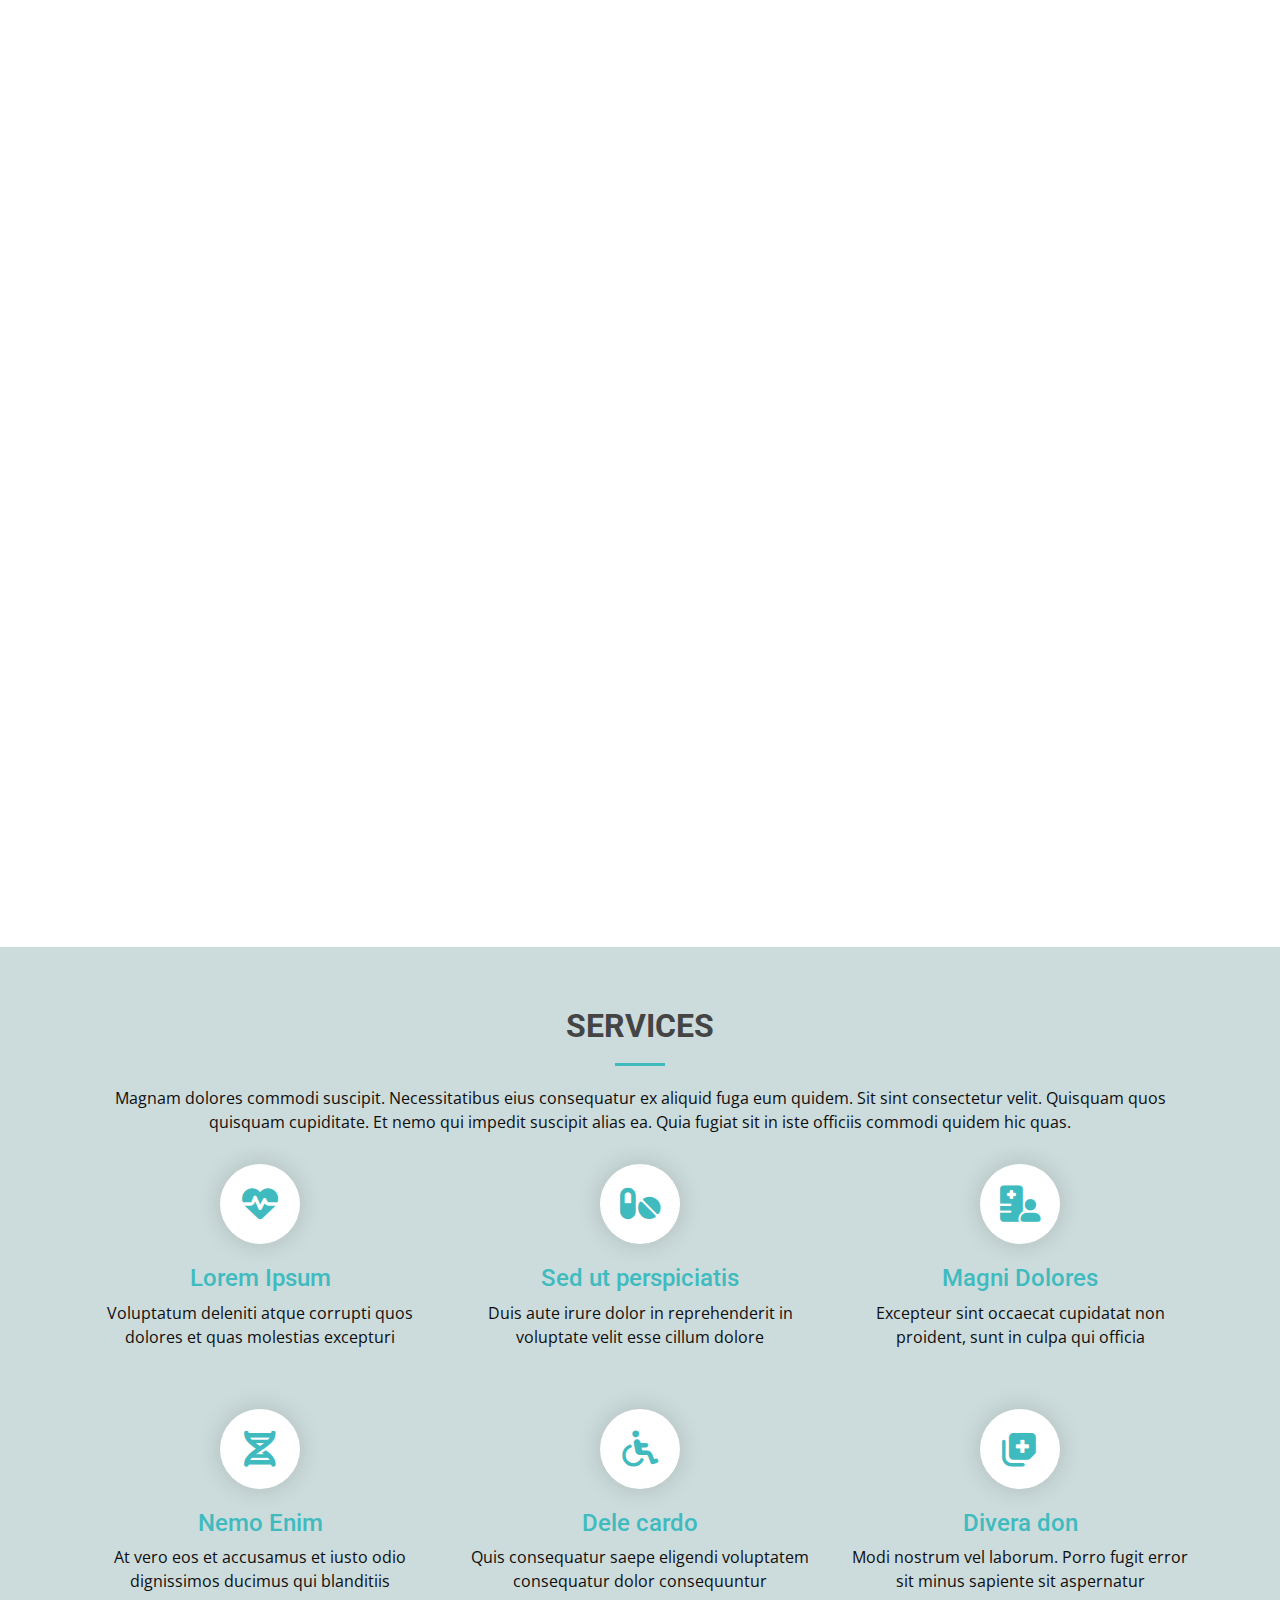
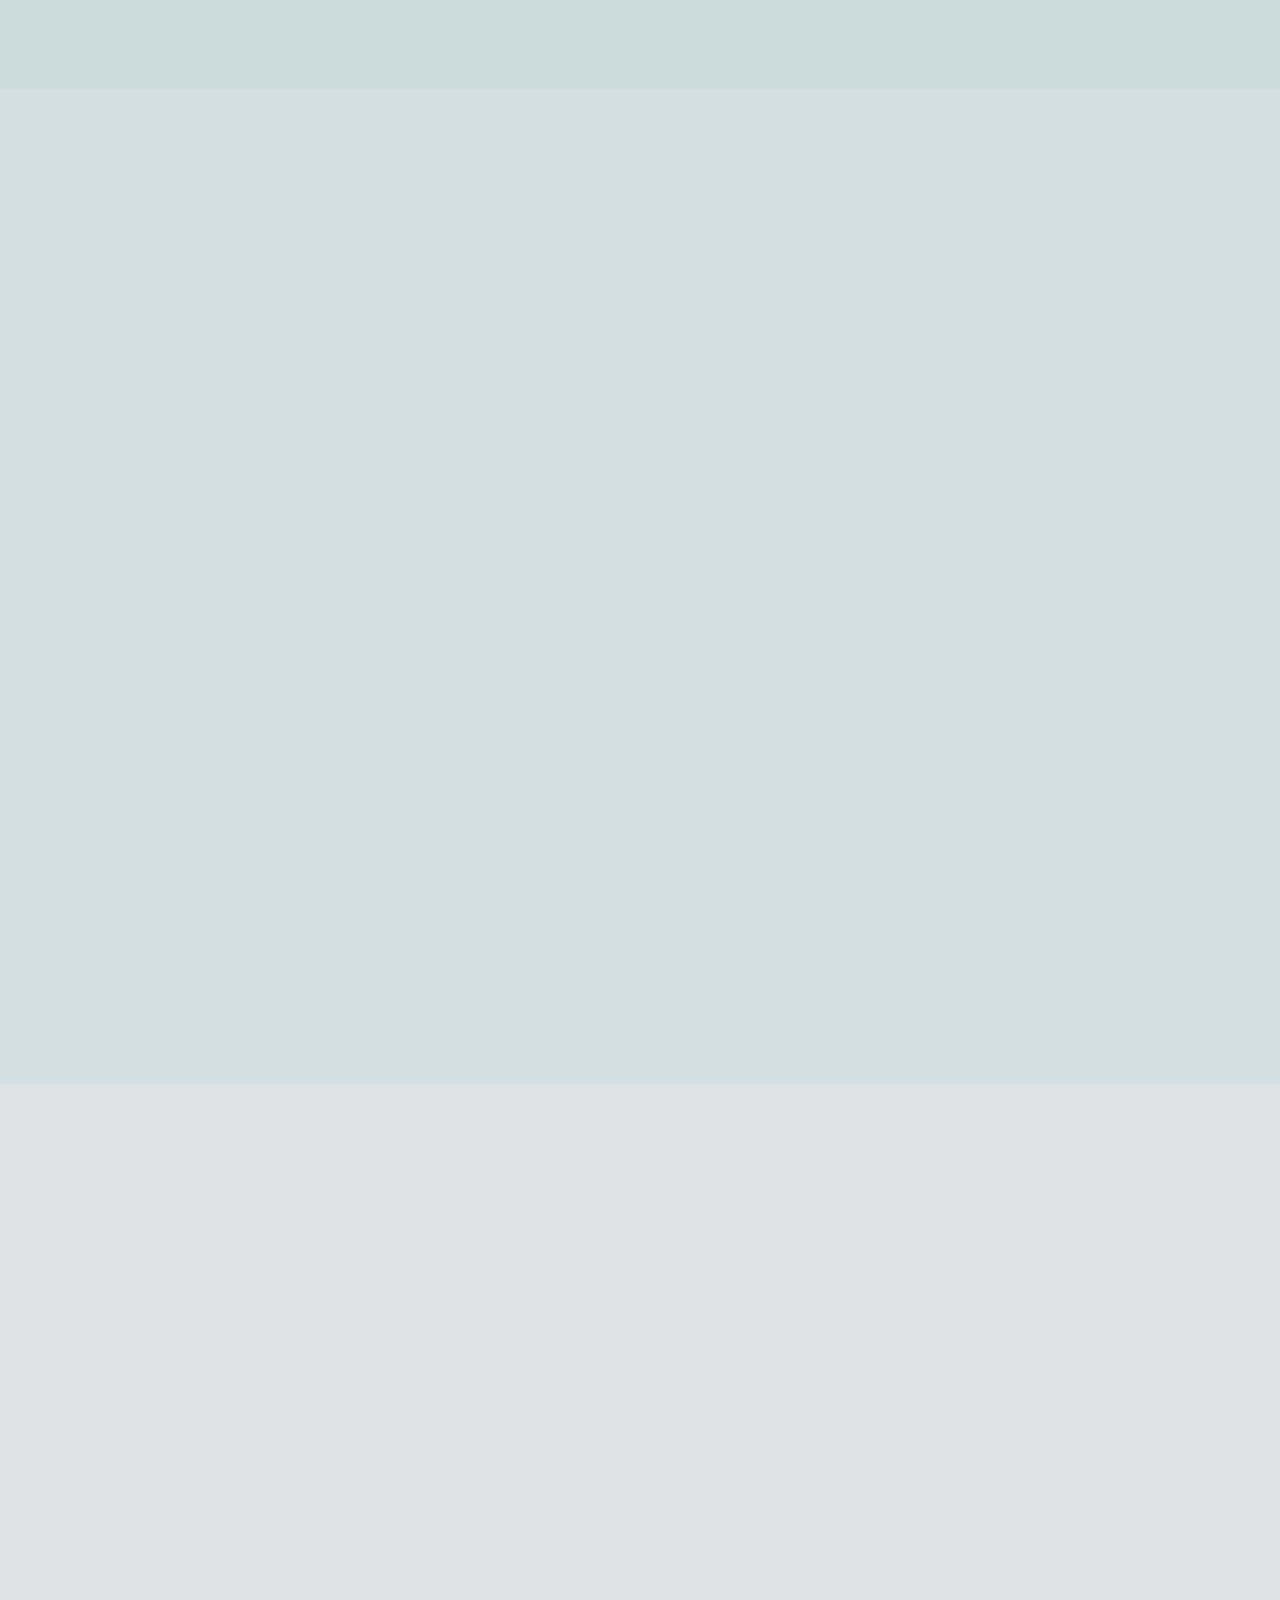
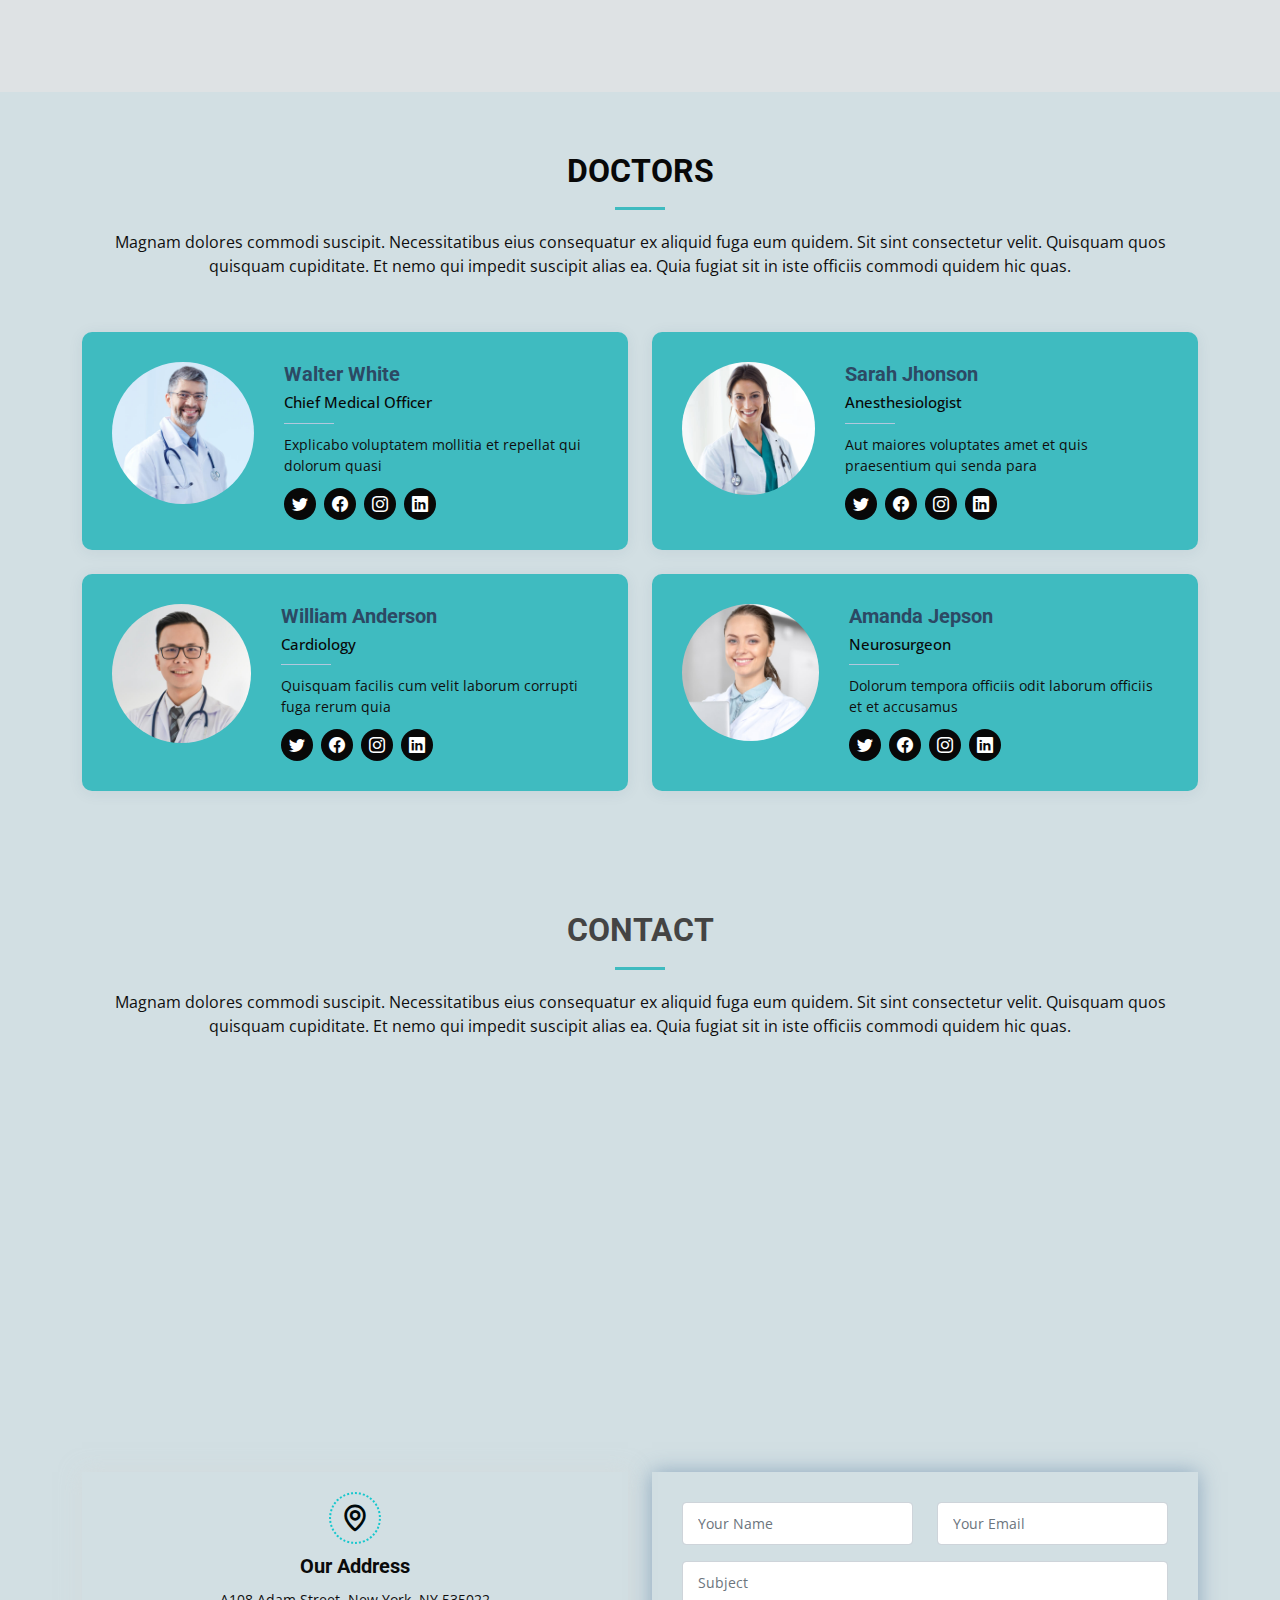
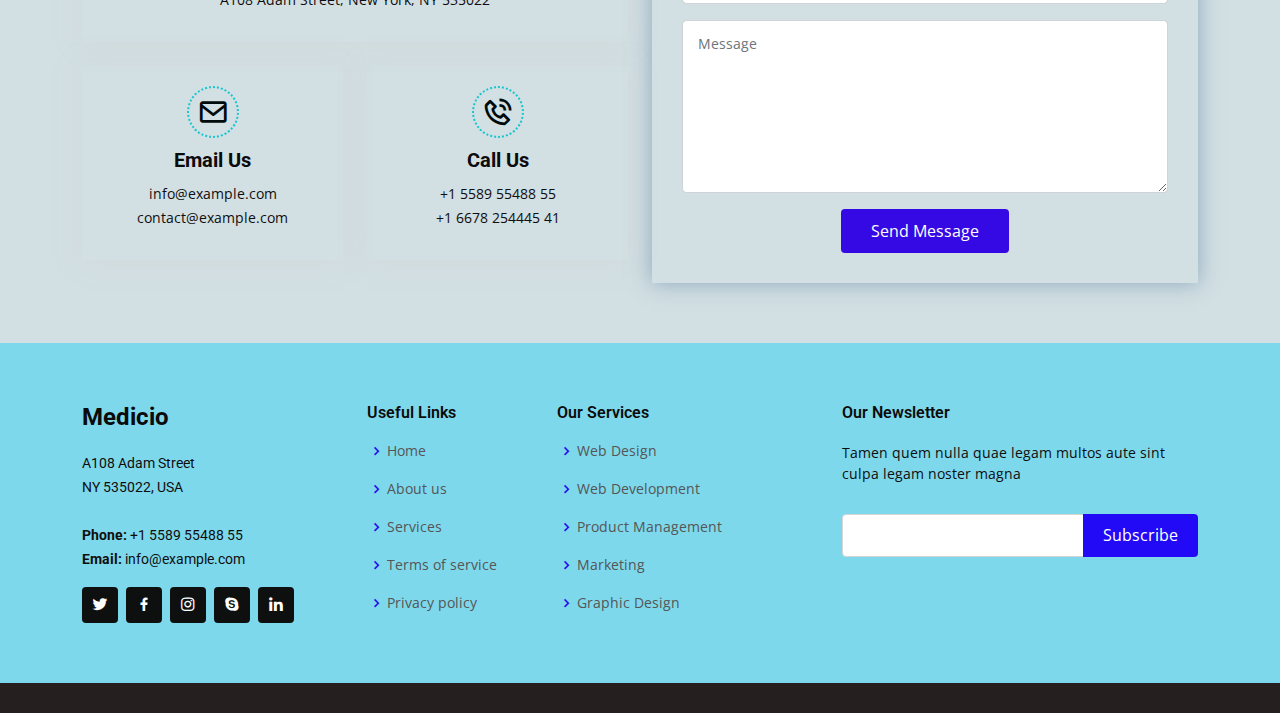
==== commit a3c31a35: "some change" ====
--- a/index.html
+++ b/index.html
@@ -53,10 +53,10 @@
             <nav id="navbar" class="navbar order-last order-lg-0">
                 <ul>
                     <li><a class="nav-link scrollto " href="#hero">Home</a></li>
-                    <li><a class="nav-link scrollto" href="#about">About</a></li>
+                    <li><a class="nav-link scrollto" href="#about">pages</a></li>
                     <li><a class="nav-link scrollto" href="#services">Services</a></li>
-                    <li><a class="nav-link scrollto" href="#departments">Departments</a></li>
-                    <li><a class="nav-link scrollto" href="#doctors">Doctors</a></li>
+                    <li><a class="nav-link scrollto" href="#departments">projects</a></li>
+                    <li><a class="nav-link scrollto" href="#doctors">blogs</a></li>
 
                     <li><a class="nav-link scrollto" href="#contact">Contact</a></li>
                 </ul>
@@ -571,7 +571,7 @@
     </div>
 
     <div>
-      <iframe style="border:0; width: 100%; height: 350px;" src="https://www.google.com/maps/embed?pb=!1m14!1m8!1m3!1d12097.433213460943!2d-74.0062269!3d40.7101282!3m2!1i1024!2i768!4f13.1!3m3!1m2!1s0x0%3A0xb89d1fe6bc499443!2sDowntown+Conference+Center!5e0!3m2!1smk!2sbg!4v1539943755621" frameborder="0" allowfullscreen></iframe>
+      <iframe style="border:0; width: 100%; height: 350px;" src="https://www.google.com/maps/embed?pb=!1m14!1m12!1m3!1d14516.969187316401!2d81.3069307!3d24.54628775!2m3!1f0!2f0!3f0!3m2!1i1024!2i768!4f13.1!5e0!3m2!1sen!2sin!4v1680582763908!5m2!1sen!2sin" width="600" height="450" style="border:0;" allowfullscreen="" loading="lazy" referrerpolicy="no-referrer-when-downgrade"> frameborder="0" allowfullscreen></iframe>
     </div>
 
     <div class="container">
--- a/style2.css
+++ b/style2.css
@@ -658,6 +658,7 @@
 
 .section-title p {
   margin-bottom: 0;
+
 }
 
 /*--------------------------------------------------------------
@@ -746,6 +747,9 @@
   transition: all 0.3s;
   z-index: -1;
 }
+.featured-services p{
+  color: #111;
+}
 
 .featured-services .icon-box:hover::before {
   background: #3fbbc0;
@@ -802,7 +806,9 @@
   font-size: 28px;
   font-weight: 700;
 }
-
+.cta p{
+  color: #111;
+}
 .cta .cta-btn {
   font-family: "Roboto", sans-serif;
   font-weight: 500;
@@ -846,6 +852,9 @@
 
 .about .content p:last-child {
   margin-bottom: 0;
+}
+.about .content p{
+  color: #111;
 }
 
 /*--------------------------------------------------------------
--- a/style.css
+++ b/style.css
@@ -1,5 +1,5 @@
 p{
-    color:red
+    color:rgb(15, 14, 14)
 }
 .container{
     border: 2px;
@@ -14,5 +14,11 @@
 content: "";
 flex: 1;
 height: 1px;
-background: #eee;
-}+background: #d6d3d3;
+}
+body{
+    background-attachment: fixed;
+  background-size: cover;
+    background-repeat: no-repeat;
+    z-index: 0.4;
+}
